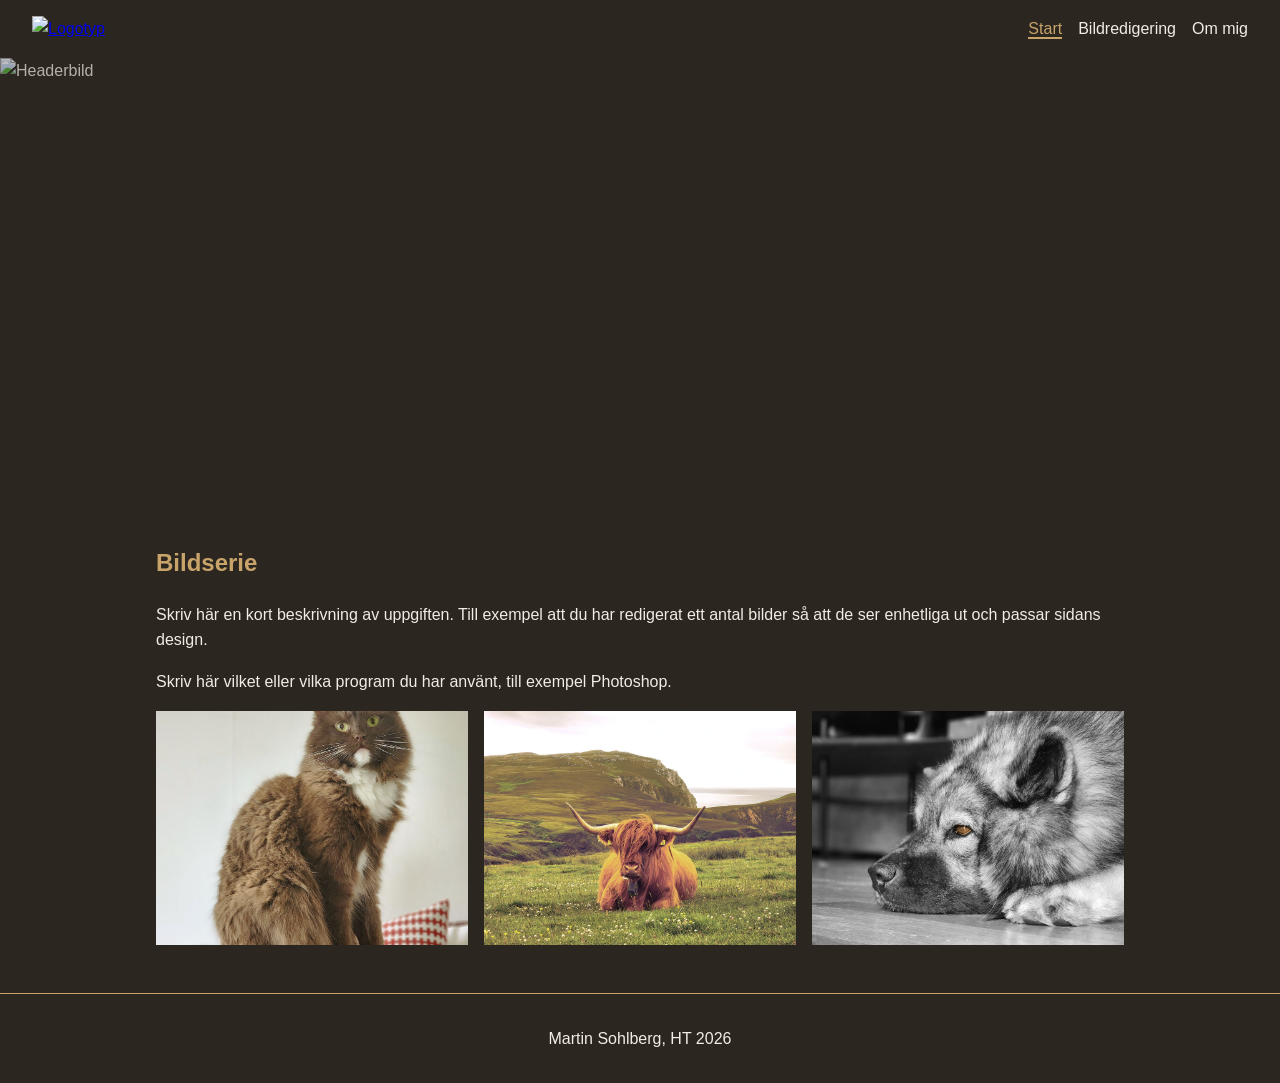
==== index.html @ 74ebeebe "Setup är klart, och bilder redigerade." ====
<!DOCTYPE html>
<html lang="sv">
<head>
    <meta charset="UTF-8">
    <meta name="viewport" content="width=device-width, initial-scale=1.0">
    <title>Bildserie | Startsida</title>
    <link rel="icon" href="images/favicon.ico" sizes="16x16">
    <link rel="icon" type="image/png" href="images/favicon.png" sizes="32x32">
    <link rel="stylesheet" href="css/style.css">
</head>
<body>
    <header>
        <a href="index.html"><img src="images/logo.svg" alt="Logotyp" class="logo"></a>
        <nav>
            <ul>
                <li><a href="index.html" class="aktiv">Start</a></li>
                <li><a href="redigering.html">Bildredigering</a></li>
                <li><a href="om.html">Om mig</a></li>
            </ul>
        </nav>
    </header>

    <div class="hero">
        <img src="images/header.png" alt="Headerbild">
    </div>

    <main>
        <section class="intro">
            <h1>Bildserie</h1>
            <p>Skriv här en kort beskrivning av uppgiften. Till exempel att du har redigerat ett antal bilder så att de ser enhetliga ut och passar sidans design.</p>
            <p>Skriv här vilket eller vilka program du har använt, till exempel Photoshop.</p>
        </section>

        <section class="galleri">
            <img src="images/bildserie001.jpeg" alt="Beskriv bild 1">
            <img src="images/bildserie002.jpeg" alt="Beskriv bild 2">
            <img src="images/bildserie003.jpeg" alt="Beskriv bild 3">
        </section>
    </main>

    <footer>
        <p>Martin Sohlberg, HT 2026</p>
    </footer>
</body>
</html>
---- css/style.css ----
/* Färger - byt till din egen färgprofil */
:root {
    --bakgrund: #2b2620;
    --text: #f2ece2;
    --accent: #c8a46a;
}

* {
    box-sizing: border-box;
}

body {
    margin: 0;
    font-family: Arial, Helvetica, sans-serif;
    background-color: var(--bakgrund);
    color: var(--text);
    line-height: 1.6;
}

img {
    max-width: 100%;
    display: block;
}

/* Header och meny */
header {
    display: flex;
    flex-direction: column;
    align-items: center;
    padding: 1rem;
    gap: 0.5rem;
}

.logo {
    width: 80px;
}

nav ul {
    list-style: none;
    display: flex;
    gap: 1rem;
    padding: 0;
    margin: 0;
}

nav a {
    color: var(--text);
    text-decoration: none;
}

nav a:hover,
nav a.aktiv {
    color: var(--accent);
    border-bottom: 2px solid var(--accent);
}

/* Headerbild, hela bredden och lite genomskinlig */
.hero img {
    width: 100%;
    height: 300px;
    object-fit: cover;
    opacity: 0.7;
}

main {
    max-width: 1000px;
    margin: 0 auto;
    padding: 1rem;
}

h1,
h2 {
    color: var(--accent);
}

/* Galleri på startsidan med grid */
.galleri {
    display: grid;
    grid-template-columns: 1fr;
    gap: 1rem;
}

.galleri img {
    width: 100%;
    aspect-ratio: 4 / 3;
    object-fit: cover;
}

/* Före och efter-bilder */
.jamforelse {
    margin-bottom: 3rem;
}

.bildpar {
    display: flex;
    flex-direction: column;
    gap: 1rem;
}

figure {
    margin: 0;
    flex: 1;
}

figcaption {
    text-align: center;
    font-style: italic;
}

/* Om mig */
.om {
    display: flex;
    flex-direction: column;
    align-items: center;
    gap: 2rem;
}

.portratt {
    width: 250px;
}

footer {
    text-align: center;
    padding: 1rem;
    border-top: 1px solid var(--accent);
    margin-top: 2rem;
}

/* Större skärmar */
@media (min-width: 768px) {
    header {
        flex-direction: row;
        justify-content: space-between;
        padding: 1rem 2rem;
    }

    .hero img {
        height: 450px;
    }

    .galleri {
        grid-template-columns: repeat(3, 1fr);
    }

    .bildpar {
        flex-direction: row;
    }

    .om {
        flex-direction: row;
        align-items: flex-start;
    }
}
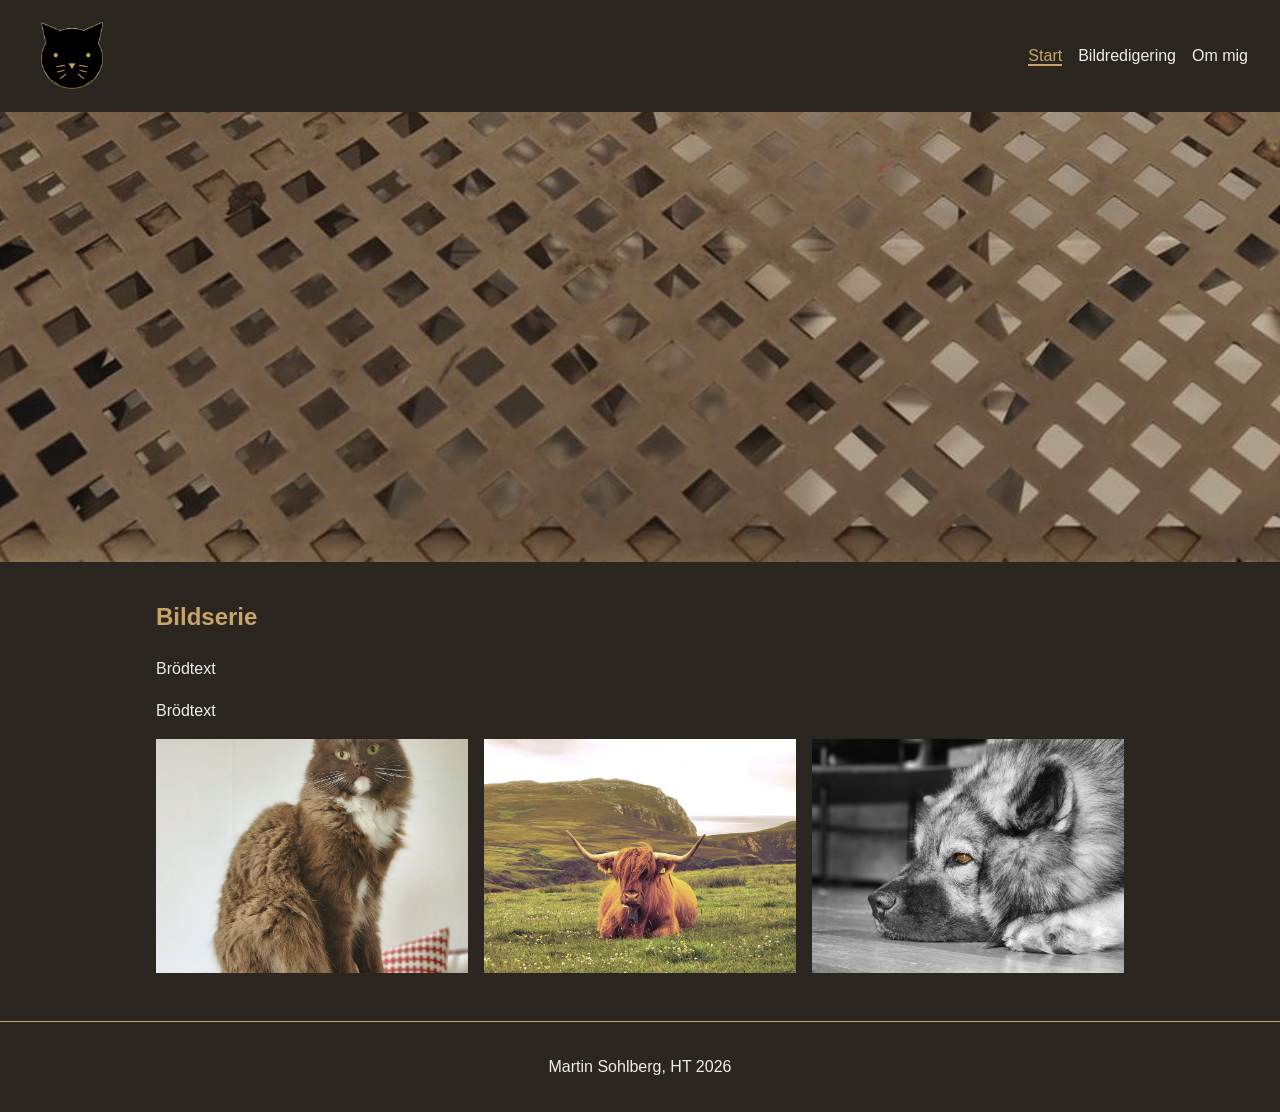
==== commit be4f109c: "Har gjort iordning sidan, lagt upp bilder, editerat bilder och fått header, favicon, grid och flexbo" ====
--- a/index.html
+++ b/index.html
@@ -1,16 +1,18 @@
 <!DOCTYPE html>
 <html lang="sv">
+
 <head>
     <meta charset="UTF-8">
     <meta name="viewport" content="width=device-width, initial-scale=1.0">
     <title>Bildserie | Startsida</title>
-    <link rel="icon" href="images/favicon.ico" sizes="16x16">
+    <link rel="icon" type="image/png" href="images/favicon-16.png" sizes="16x16">
     <link rel="icon" type="image/png" href="images/favicon.png" sizes="32x32">
     <link rel="stylesheet" href="css/style.css">
 </head>
+
 <body>
     <header>
-        <a href="index.html"><img src="images/logo.svg" alt="Logotyp" class="logo"></a>
+        <a href="index.html"><img src="images/logo.png" alt="Logotyp" class="logo"></a>
         <nav>
             <ul>
                 <li><a href="index.html" class="aktiv">Start</a></li>
@@ -21,14 +23,14 @@
     </header>
 
     <div class="hero">
-        <img src="images/header.png" alt="Headerbild">
+        <img src="images/header.jpg" alt="Headerbild">
     </div>
 
     <main>
         <section class="intro">
             <h1>Bildserie</h1>
-            <p>Skriv här en kort beskrivning av uppgiften. Till exempel att du har redigerat ett antal bilder så att de ser enhetliga ut och passar sidans design.</p>
-            <p>Skriv här vilket eller vilka program du har använt, till exempel Photoshop.</p>
+            <p>Brödtext</p>
+            <p>Brödtext</p>
         </section>
 
         <section class="galleri">
@@ -42,4 +44,5 @@
         <p>Martin Sohlberg, HT 2026</p>
     </footer>
 </body>
+
 </html>
--- a/css/style.css
+++ b/css/style.css
@@ -97,12 +97,11 @@
     gap: 1rem;
 }
 
-figure {
-    margin: 0;
+.bildpar div {
     flex: 1;
 }
 
-figcaption {
+.bildtext {
     text-align: center;
     font-style: italic;
 }
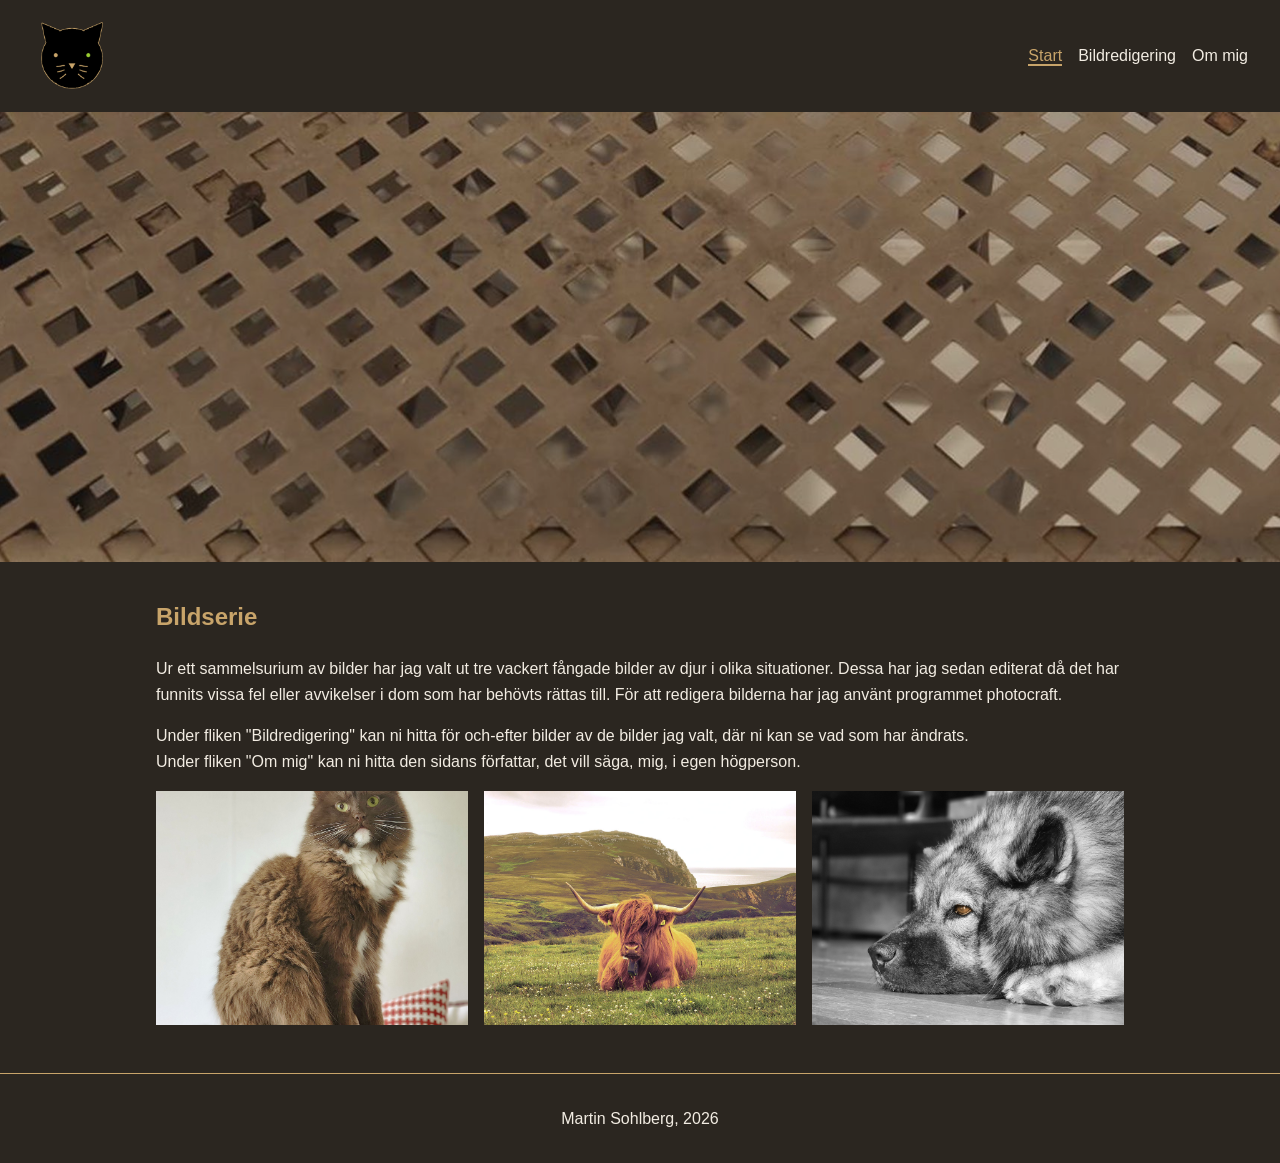
==== commit a08bda7e: "Lagt till korrekt text till alt bilder och till brödtexter." ====
--- a/index.html
+++ b/index.html
@@ -12,7 +12,7 @@
 
 <body>
     <header>
-        <a href="index.html"><img src="images/logo.png" alt="Logotyp" class="logo"></a>
+        <a href="index.html"><img src="images/logo.png" alt="Logotyp av en svart katt med guldbruna ögon, morrhår och nos." class="logo"></a>
         <nav>
             <ul>
                 <li><a href="index.html" class="aktiv">Start</a></li>
@@ -23,25 +23,31 @@
     </header>
 
     <div class="hero">
-        <img src="images/header.jpg" alt="Headerbild">
+        <img src="images/header.jpg" alt="Bild på ett staket som ska symbolisera ett staket till en hage, men som matachar dom mer mörka, lantliga tonerna som sidan går i.">
     </div>
 
     <main>
         <section class="intro">
             <h1>Bildserie</h1>
-            <p>Brödtext</p>
-            <p>Brödtext</p>
+            <p>Ur ett sammelsurium av bilder har jag valt ut tre vackert fångade bilder av djur i olika situationer.
+            Dessa har jag sedan editerat då det har funnits vissa fel eller avvikelser i dom som har behövts rättas
+            till. För att redigera bilderna har jag använt programmet photocraft.
+            </p>
+            <p>Under fliken "Bildredigering" kan ni hitta för och-efter bilder av de bilder jag valt, där ni kan se
+            vad som har ändrats.<br>
+            Under fliken "Om mig" kan ni hitta den sidans författar, det vill säga, mig, i egen högperson.
+            </p>
         </section>
 
         <section class="galleri">
-            <img src="images/bildserie001.jpeg" alt="Beskriv bild 1">
-            <img src="images/bildserie002.jpeg" alt="Beskriv bild 2">
-            <img src="images/bildserie003.jpeg" alt="Beskriv bild 3">
+            <img src="images/bildserie001.jpeg" alt="Brunfärgad katt med två guldgröna ögon inomhus">
+            <img src="images/bildserie002.jpeg" alt="Höglandsko som ligger på en grön äng, i ett kargt dramatiskt bergslandkskap">
+            <img src="images/bildserie003.jpeg" alt="Svartvit bild av en långhårig hund med ett bärnstensfärgat öga">
         </section>
     </main>
 
     <footer>
-        <p>Martin Sohlberg, HT 2026</p>
+        <p>Martin Sohlberg, 2026</p>
     </footer>
 </body>
 
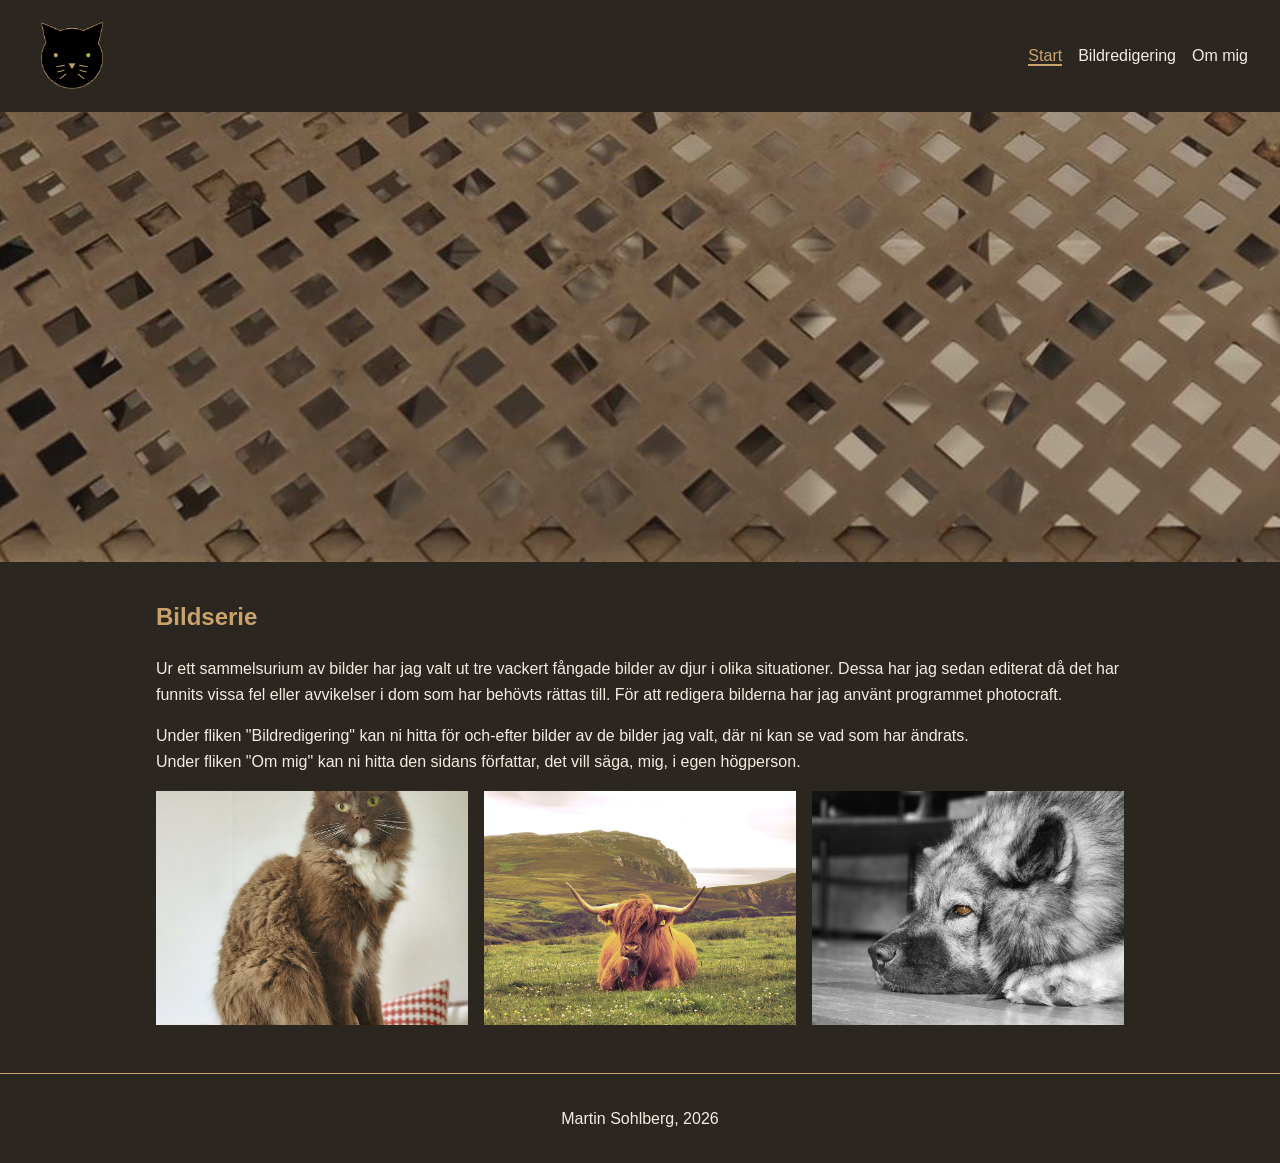
==== commit 00794b54: "Texter, alt-texter, header.png och favicon.ico klara" ====
--- a/index.html
+++ b/index.html
@@ -5,7 +5,7 @@
     <meta charset="UTF-8">
     <meta name="viewport" content="width=device-width, initial-scale=1.0">
     <title>Bildserie | Startsida</title>
-    <link rel="icon" type="image/png" href="images/favicon-16.png" sizes="16x16">
+    <link rel="icon" href="images/favicon.ico" sizes="16x16">
     <link rel="icon" type="image/png" href="images/favicon.png" sizes="32x32">
     <link rel="stylesheet" href="css/style.css">
 </head>
@@ -23,7 +23,7 @@
     </header>
 
     <div class="hero">
-        <img src="images/header.jpg" alt="Bild på ett staket som ska symbolisera ett staket till en hage, men som matachar dom mer mörka, lantliga tonerna som sidan går i.">
+        <img src="images/header.png" alt="Bild på ett staket som ska symbolisera ett staket till en hage, men som matachar dom mer mörka, lantliga tonerna som sidan går i.">
     </div>
 
     <main>
